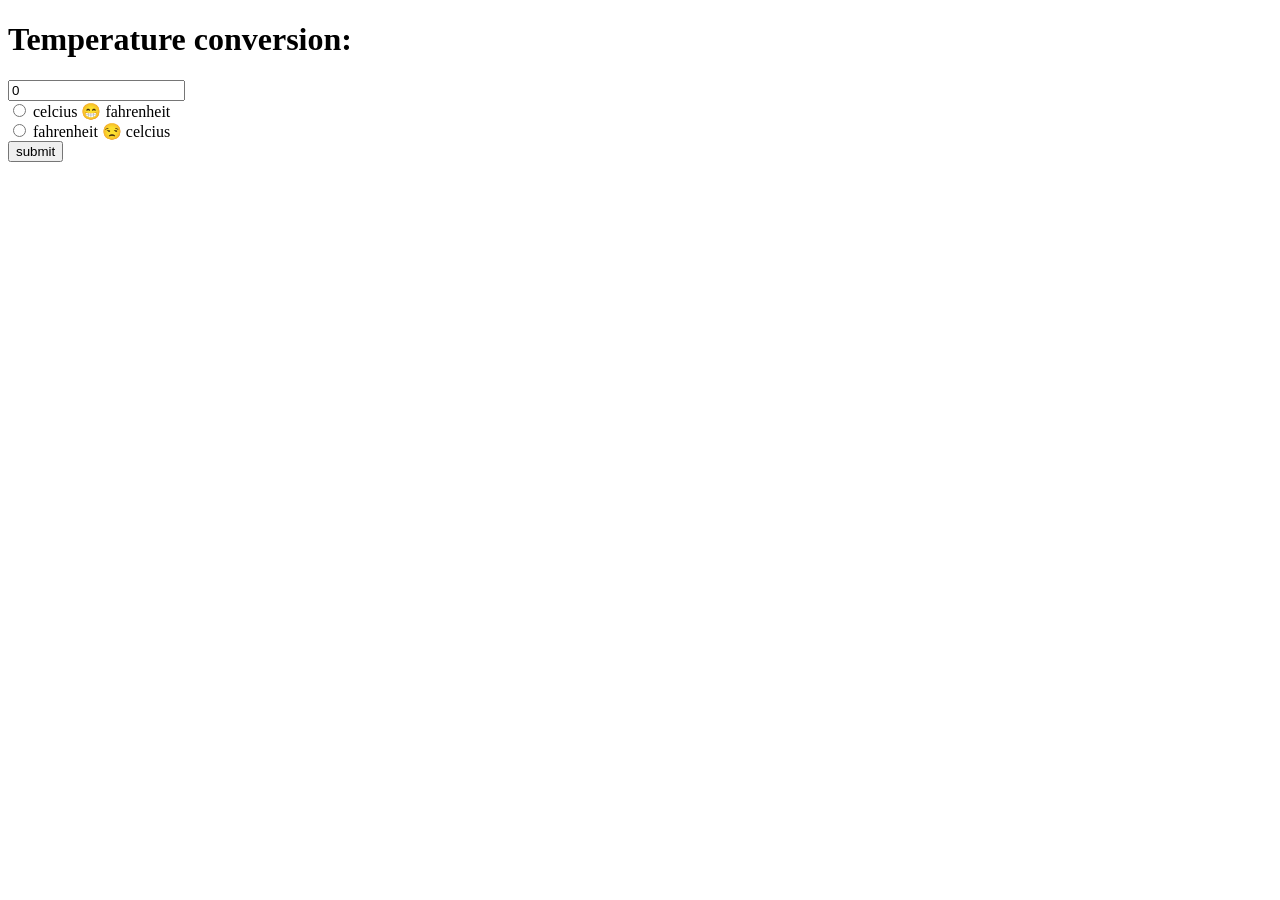
==== index.html @ 4577c87d "create index.html" ====
<!DOCTYPE html>
<html lang="en">
<head>
    <meta charset="UTF-8">
    <meta name="viewport" content="width=device-width, initial-scale=1.0">
    <title>temperature conversion</title>
 
</head>
<body>
    <form>
        <h1> Temperature conversion:</h1>
        <input type="number" id="textbox" value="0"><br>

        <input type="radio" id="tofahrenheit" name="unit">
        <label for="tofahrenheit">celcius 😁 fahrenheit</label><br>
   
    
            <input type="radio" id="tocelcius" name="unit">
        <label for="tocelcius">fahrenheit 😒 celcius</label><br>

        <button type="button" onclick="convert()">submit</button>
        <p id="result"></p>
    </form>
     
   
</body>
</html>
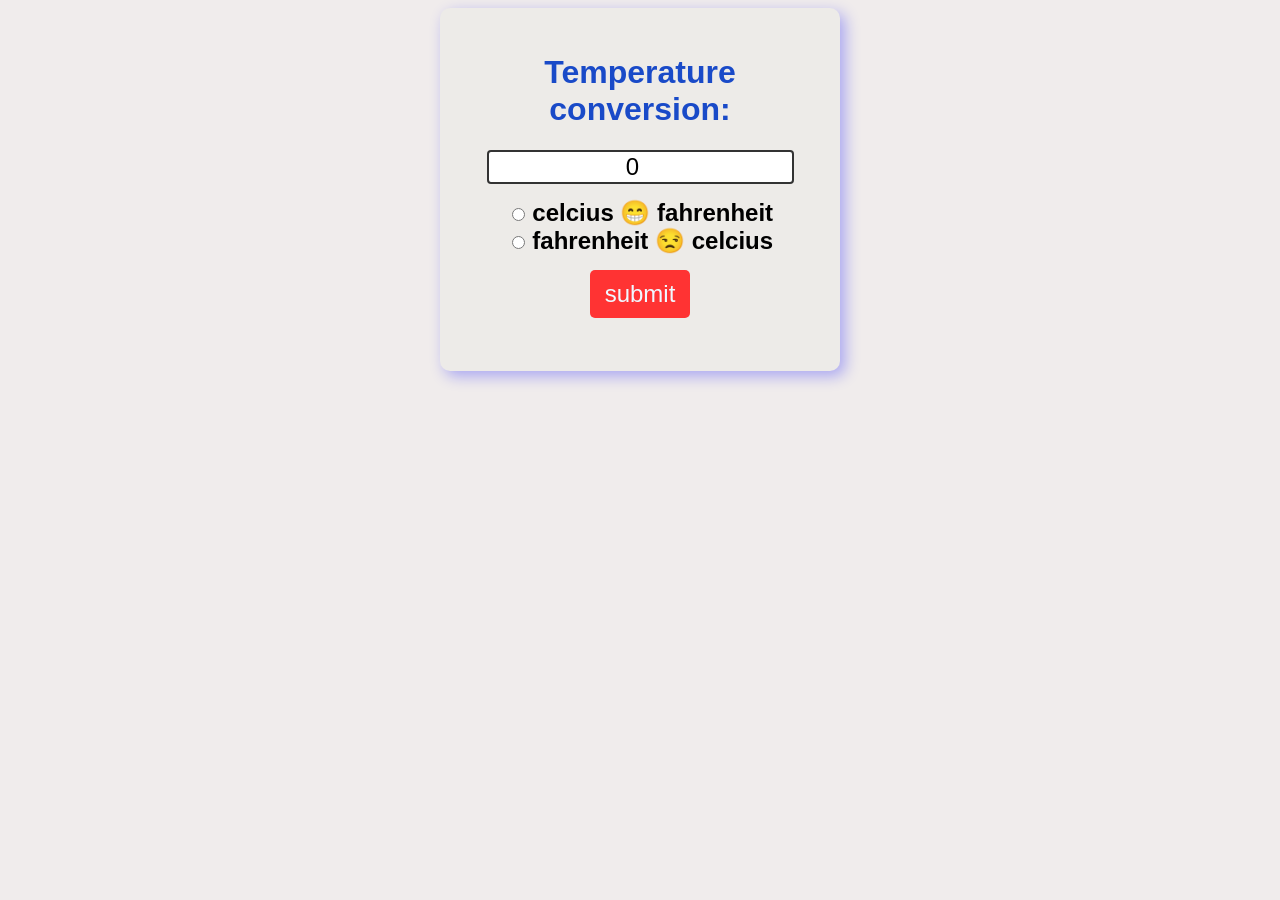
==== commit 3e6e6cfa: "Update stylesheet link path in index.html" ====
--- a/index.html
+++ b/index.html
@@ -4,6 +4,7 @@
     <meta charset="UTF-8">
     <meta name="viewport" content="width=device-width, initial-scale=1.0">
     <title>temperature conversion</title>
+    <link rel="stylesheet" href="css/style.css">
  
 </head>
 <body>
--- a/css/style.css
+++ b/css/style.css
@@ -0,0 +1,48 @@
+body{
+    font-family: Arial, Helvetica, sans-serif;
+    background-color: rgb(240, 236, 236);
+}
+h1{
+    color: hsl(223, 78%, 44%);
+    font-weight: bold;
+
+ 
+}
+form{
+   background-color: rgb(237, 235, 232);
+   text-align: center;
+        max-width: 350px;
+    margin: auto;
+    padding: 25px;
+    border-radius: 10px;
+    box-shadow: 5px 5px 15px hsl(240, 100%, 50%, 0.3);
+}
+#textbox{
+    width: 50;
+    text-align: center;
+    font-size: 1.5em;
+    border: 2px solid hsl(0, 0%, 0%, 0.8);
+    border-radius: 4px;
+    margin-bottom: 15px;
+}
+label{
+    font-size: 1.5em;
+    font-weight: bold;
+}
+button{
+    margin-top: 15px;
+    background-color: hsl(0, 100%, 60%);
+    color: aliceblue;
+    font-size: 1.5em;
+    border: none;
+    padding: 10px 15px;
+    border-radius: 5px;
+    cursor: pointer;
+}
+button:hover{
+    background-color: hsl(0, 100%, 50%);
+}
+
+#result{
+font-size: 1.75em;
+font-weight: bold;}
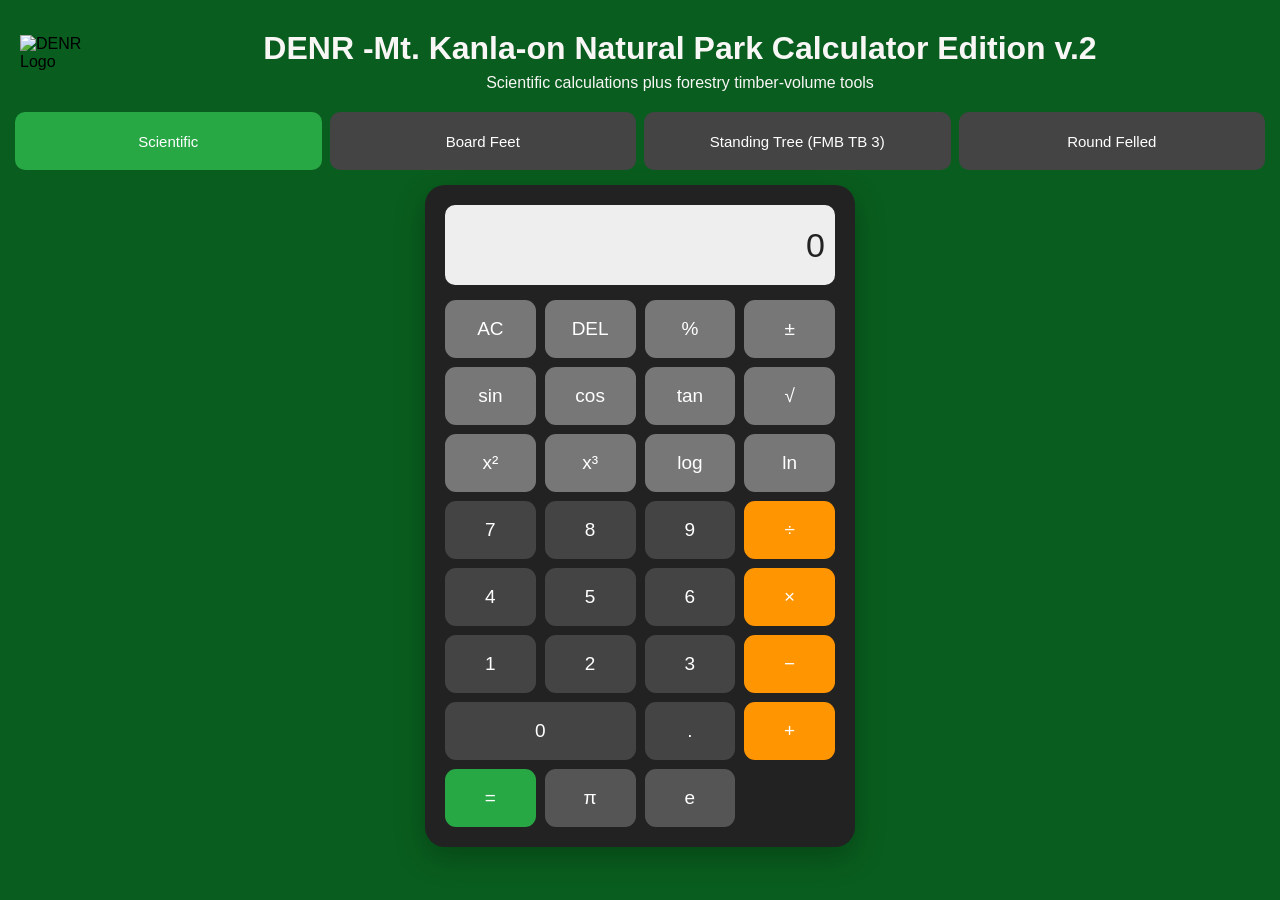
==== commit c0ba760f: "Rename timber_calculator.html to index.html" ====
--- a/index.html
+++ b/index.html
@@ -1,28 +1,128 @@
 <!DOCTYPE html>
 <html lang="en">
 <head>
-    <meta charset="UTF-8">
-    <meta name="viewport" content="width=device-width, initial-scale=1.0">
-    <title>temperature conversion</title>
-    <link rel="stylesheet" href="css/style.css">
- 
+<meta charset="UTF-8">
+<meta name="viewport" content="width=device-width, initial-scale=1.0">
+<title>DENR -Mt. Kanla-on Natural Park Calculator Edition v.2</title>
+    <link rel="icon" type="image/png" href="https://upload.wikimedia.org/wikipedia/commons/e/e8/Logo_of_the_Department_of_Environment_and_Natural_Resources.svg?utm_source=commons.wikimedia.org&utm_campaign=index&utm_content=original">
+<link rel="stylesheet" href="timber_calculator.css">
 </head>
 <body>
-    <form>
-        <h1> Temperature conversion:</h1>
-        <input type="number" id="textbox" value="0"><br>
+    <div class="logo-container">
+    <img src="https://upload.wikimedia.org/wikipedia/commons/e/e8/Logo_of_the_Department_of_Environment_and_Natural_Resources.svg?utm_source=commons.wikimedia.org&utm_campaign=index&utm_content=original" alt="DENR Logo" class="top-left-drive-img" id="img1">
+    <img src="https://i.postimg.cc/pLVDdQ6p/New-MKNP-Logo.png" alt="MKNP - LOGO" class="mknp">
+    <div class="app"></div>
+<header>
+<h1>DENR -Mt. Kanla-on Natural Park Calculator Edition v.2</h1>
+<p>Scientific calculations plus forestry timber-volume tools</p>
+</header>
 
-        <input type="radio" id="tofahrenheit" name="unit">
-        <label for="tofahrenheit">celcius 😁 fahrenheit</label><br>
-   
-    
-            <input type="radio" id="tocelcius" name="unit">
-        <label for="tocelcius">fahrenheit 😒 celcius</label><br>
+<nav class="tabs">
+<button class="tab-btn active" data-tab="scientific">Scientific</button>
+<button class="tab-btn" data-tab="boardfeet">Board Feet</button>
+<button class="tab-btn" data-tab="standing">Standing Tree (FMB TB 3)</button>
+<button class="tab-btn" data-tab="felled">Round Felled</button>
+</nav>
 
-        <button type="button" onclick="convert()">submit</button>
-        <p id="result"></p>
-    </form>
-     
-   
+<section id="scientific" class="tab-content active">
+<div class="calculator">
+<input type="text" id="display" value="0" readonly>
+<div class="buttons">
+<button class="function" onclick="clearDisplay()">AC</button>
+<button class="function" onclick="deleteLast()">DEL</button>
+<button class="function" onclick="percentage()">%</button>
+<button class="function" onclick="toggleSign()">±</button>
+
+<button class="function" onclick="scientific('sin')">sin</button>
+<button class="function" onclick="scientific('cos')">cos</button>
+<button class="function" onclick="scientific('tan')">tan</button>
+<button class="function" onclick="scientific('sqrt')">√</button>
+
+<button class="function" onclick="scientific('square')">x²</button>
+<button class="function" onclick="scientific('cube')">x³</button>
+<button class="function" onclick="scientific('log')">log</button>
+<button class="function" onclick="scientific('ln')">ln</button>
+
+<button onclick="appendNumber('7')">7</button><button onclick="appendNumber('8')">8</button>
+<button onclick="appendNumber('9')">9</button><button class="operator" onclick="chooseOperator('/')">÷</button>
+<button onclick="appendNumber('4')">4</button><button onclick="appendNumber('5')">5</button>
+<button onclick="appendNumber('6')">6</button><button class="operator" onclick="chooseOperator('*')">×</button>
+<button onclick="appendNumber('1')">1</button><button onclick="appendNumber('2')">2</button>
+<button onclick="appendNumber('3')">3</button><button class="operator" onclick="chooseOperator('-')">−</button>
+<button class="zero" onclick="appendNumber('0')">0</button><button onclick="appendDecimal()">.</button>
+<button class="operator" onclick="chooseOperator('+')">+</button><button class="equals" onclick="calculate()">=</button>
+<button class="constant" onclick="useConstant('pi')">π</button>
+<button class="constant" onclick="useConstant('e')">e</button>
+</div></div>
+</section>
+
+<section id="boardfeet" class="tab-content">
+<div class="tool-card">
+<h2>Board Feet Calculator</h2>
+<p class="formula">BF = Thickness(in) × Width(in) × Length(ft) ÷ 12</p>
+<div class="form-grid">
+<label>Thickness (in)<input id="bfThickness" type="number" step="any" min="0"></label>
+<label>Width (in)<input id="bfWidth" type="number" step="any" min="0"></label>
+<label>Length (ft)<input id="bfLength" type="number" step="any" min="0"></label>
+</div>
+<div class="actions"><button class="calculate-btn" onclick="calculateBoardFeet()">Calculate</button><button class="clear-btn" onclick="clearTimberForm('bf')">Clear</button></div>
+<div id="bfResult" class="result">Result: —</div>
+</div>
+</section>
+
+<section id="standing" class="tab-content">
+<div class="tool-card">
+<h2>Standing Tree Volume</h2>
+<p class="formula">FMB TB No. 3: V = coefficient × (D² × H)</p>
+<p class="note">D = DBH/DAB in centimeters. H = Merchantable Height (MH) in meters. Select the applicable FMB regional equation and species group.</p>
+<div class="form-grid">
+<label>DBH / DAB (cm)
+<input id="stDbh" type="number" step="any" min="0" placeholder="e.g. 37"></label>
+
+<label>Merchantable Height (m)
+<input id="stHeight" type="number" step="any" min="0" placeholder="e.g. 9"></label>
+
+<label>Region
+<select id="stRegion">
+<option value="">Select region</option>
+<option value="northern">Northern Luzon — Regions 1, 2 & 3</option>
+<option value="southern">Southern Luzon — Regions 4 & 5 (except Palawan)</option>
+<option value="westernVisayas">Western Visayas — Regions 6, 7 & Palawan</option>
+<option value="easternVisayas">Eastern Visayas — Region 8 & Bohol</option>
+<option value="easternMindanao">Eastern Mindanao — Regions 11 & 13</option>
+<option value="centralMindanao">Central Mindanao — Regions 10, 12 & ARMM</option>
+<option value="westernMindanao">Western Mindanao — Region 9</option>
+</select>
+</label>
+
+<label>Species Group
+<select id="stSpecies">
+<option value="">Select species group</option>
+<option value="dipterocarp">Dipterocarp</option>
+<option value="nonDipterocarp">Non-Dipterocarp</option>
+</select>
+</label>
+</div>
+<div class="actions"><button class="calculate-btn" onclick="calculateStanding()">Calculate</button><button class="clear-btn" onclick="clearTimberForm('st')">Clear</button></div>
+<div id="stResult" class="result">Result: —</div>
+</div>
+</section>
+
+<section id="felled" class="tab-content">
+<div class="tool-card">
+<h2>Round Felled Tree — Smalian</h2>
+<p class="formula">V = π ÷ 8 × (D₁² + D₂²) × L</p>
+<p class="note">Enter both end diameters and log length in meters.</p>
+<div class="form-grid">
+<label>Large-end D₁ (m)<input id="rfD1" type="number" step="any" min="0"></label>
+<label>Small-end D₂ (m)<input id="rfD2" type="number" step="any" min="0"></label>
+<label>Log Length (m)<input id="rfLength" type="number" step="any" min="0"></label>
+</div>
+<div class="actions"><button class="calculate-btn" onclick="calculateFelled()">Calculate</button><button class="clear-btn" onclick="clearTimberForm('rf')">Clear</button></div>
+<div id="rfResult" class="result">Result: —</div>
+</div>
+</section>
+</div>
+<script src="timber_calculator1.js"></script>
 </body>
 </html>
--- a/timber_calculator.css
+++ b/timber_calculator.css
@@ -0,0 +1,76 @@
+
+#img1{float: left;
+        margin: 5px;}
+
+*{margin:0;padding:0;box-sizing:border-box}
+
+body{min-height:100vh;padding:30px 15px;
+    background-image: url("https://www.pwc.com/ph/en/gems/assets/images/06-mt-kanlaon.jpg");
+    background-color: #b2e50d;
+    background:hsl(135, 83%, 20%);
+    font-family:Arial,sans-serif;
+    color:#000000}
+.app{width:min(900px,100%);
+    margin:auto} header{text-align:center;margin-bottom:20px}
+header h1{margin-bottom:7px;
+    font-weight: bold;
+    color: #f9f6f6;} header p{color:#f9f6f6}
+.tabs{display:grid;grid-template-columns:repeat(4,1fr);
+         gap:8px;margin-bottom:15px}
+.tab-btn{height:50px;border:0;
+         border-radius:10px;
+         background:#444;color:#fff;cursor:pointer;font-size:15px}
+.tab-btn:hover,.tab-btn.active{background:#28a745}
+.tab-content{display:none}
+.tab-content.active{display:block}
+.calculator{width:min(430px,100%);
+    margin:auto;padding:20px;
+    background:#222;border-radius:20px;box-shadow:0 10px 30px rgba(0,0,0,.25)}
+#display{width:100%;height:80px;
+    margin-bottom:15px;padding:10px;
+    border:0;border-radius:10px;background:#eee;
+    text-align:right;font-size:34px;color:#222}
+.buttons{display:grid;grid-template-columns:repeat(4,1fr);gap:9px}
+button{min-height:58px;border:0;border-radius:11px;
+    background:#444;color:#fff;font-size:19px;cursor:pointer}
+button:hover{filter:brightness(1.12)}
+button:active{transform:scale(.97)}
+.operator{background:#ff9500}
+.function{background:#777}.equals{background:#28a745}
+.constant{background:#555}.zero{grid-column:span 2}
+.tool-card{max-width:760px;
+    margin:auto;padding:25px;
+    background:#fff;border-radius:16px;
+    box-shadow:0 8px 25px rgba(0,0,0,.12)}
+.tool-card h2{margin-bottom:10px}
+.formula{padding:12px;margin:12px 0;
+    background:#f1f1f1;border-radius:8px;font-weight:bold}
+.note{margin-bottom:18px;
+    color:#666;line-height:1.5}
+    .form-grid{display:grid;grid-template-columns:repeat(3,1fr);gap:15px}
+label{display:flex;flex-direction:column;
+    gap:7px;font-weight:bold}
+    label input{padding:13px;border:1px solid #ccc;border-radius:8px;font-size:16px}
+.actions{display:flex;gap:10px;margin-top:20px}
+.calculate-btn,.clear-btn{min-height:48px;padding:0 20px;font-size:16px}
+.calculate-btn{background:#28a745}
+.clear-btn{background:#666}.result{margin-top:20px;padding:18px;border-radius:10px;
+    background:#f2f2f2;font-size:18px;font-weight:bold;line-height:1.7}
+@media(max-width:650px){.tabs{grid-template-columns:repeat(2,1fr)}
+.form-grid{grid-template-columns:1fr}.calculator{padding:15px}}
+
+.top-left-drive-img {
+        width: 70px;
+   display: block;
+    margin: 10px;
+    
+}
+.mknp {
+    width: 80px;
+
+    display: none;
+    margin: 0%;
+    padding: 0px;
+   
+    
+}
